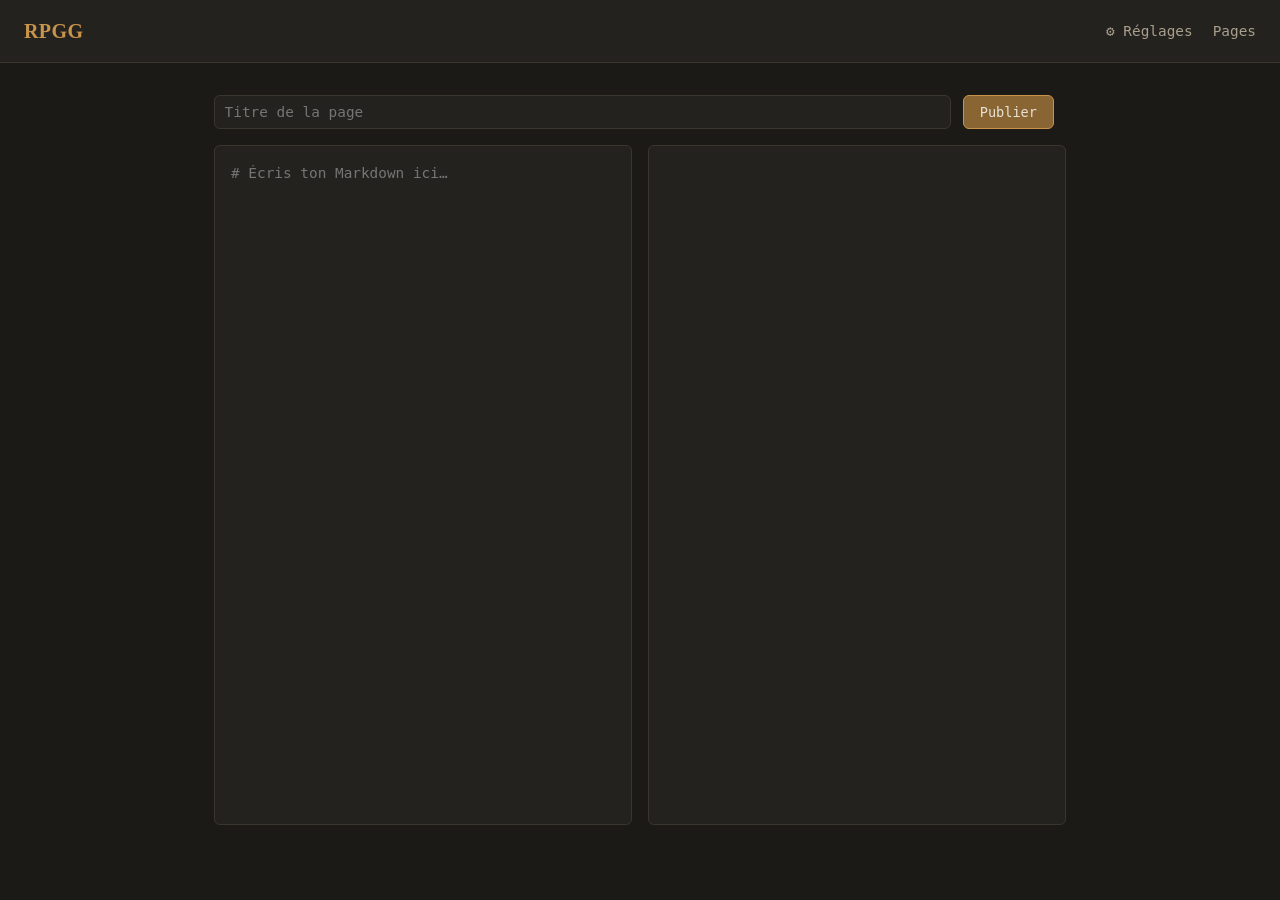
==== editor.html @ 20a568cf "Add static Markdown editor/publisher for RPGG First brick of the static RPG CRM: a no-backend site (" ====
<!doctype html>
<html lang="fr">
<head>
  <meta charset="utf-8" />
  <meta name="viewport" content="width=device-width, initial-scale=1" />
  <title>Éditeur — RPGG</title>
  <link rel="stylesheet" href="css/style.css" />
</head>
<body>
  <header class="site">
    <a class="brand" href="index.html">RPGG</a>
    <nav>
      <a href="#" id="settings-link">⚙ Réglages</a>
      <a href="index.html">Pages</a>
    </nav>
  </header>
  <main>
    <div class="toolbar">
      <input type="text" id="title-input" placeholder="Titre de la page" />
      <button id="publish-btn">Publier</button>
      <button id="delete-btn" class="danger" hidden>Supprimer</button>
      <span id="status-msg"></span>
    </div>
    <div class="editor-layout">
      <textarea id="md-input" placeholder="# Écris ton Markdown ici…" spellcheck="false"></textarea>
      <div id="md-preview"></div>
    </div>
  </main>

  <dialog id="settings-dialog">
    <h2>Réglages de publication</h2>
    <p class="hint">
      Le site est statique : publier une page revient à committer un fichier <code>.md</code>
      dans ce dépôt via l'API GitHub, directement depuis ton navigateur. Le token n'est
      jamais envoyé ailleurs qu'à <code>api.github.com</code> et reste stocké en local
      (localStorage) sur cet appareil.
    </p>
    <label for="owner-input">Propriétaire (owner)</label>
    <input type="text" id="owner-input" />
    <label for="repo-input">Dépôt (repo)</label>
    <input type="text" id="repo-input" />
    <label for="branch-input">Branche</label>
    <input type="text" id="branch-input" />
    <label for="token-input">Token GitHub (fine-grained, droit "Contents: read & write")</label>
    <input type="password" id="token-input" placeholder="ghp_…" autocomplete="off" />
    <div class="dialog-actions">
      <button type="button" class="secondary" id="settings-cancel">Fermer</button>
      <button type="button" id="settings-save">Enregistrer</button>
    </div>
  </dialog>

  <script src="js/vendor/marked.min.js"></script>
  <script src="js/app.js"></script>
  <script>
    const params = new URLSearchParams(location.search);
    const editSlug = params.get("slug");

    const titleInput = document.getElementById("title-input");
    const mdInput = document.getElementById("md-input");
    const preview = document.getElementById("md-preview");
    const statusMsg = document.getElementById("status-msg");
    const publishBtn = document.getElementById("publish-btn");
    const deleteBtn = document.getElementById("delete-btn");
    const dialog = document.getElementById("settings-dialog");

    function updatePreview() {
      preview.innerHTML = RPGG.renderMarkdown(mdInput.value || "");
    }
    mdInput.addEventListener("input", updatePreview);

    document.getElementById("settings-link").addEventListener("click", (e) => {
      e.preventDefault();
      const cfg = RPGG.getConfig();
      document.getElementById("owner-input").value = cfg.owner;
      document.getElementById("repo-input").value = cfg.repo;
      document.getElementById("branch-input").value = cfg.branch;
      document.getElementById("token-input").value = RPGG.getToken();
      dialog.showModal();
    });
    document.getElementById("settings-cancel").addEventListener("click", () => dialog.close());
    document.getElementById("settings-save").addEventListener("click", () => {
      RPGG.setConfig({
        owner: document.getElementById("owner-input").value.trim(),
        repo: document.getElementById("repo-input").value.trim(),
        branch: document.getElementById("branch-input").value.trim() || "main",
      });
      RPGG.setToken(document.getElementById("token-input").value.trim());
      dialog.close();
    });

    function setStatus(msg, type) {
      statusMsg.textContent = msg;
      statusMsg.className = type || "";
    }

    let currentSlug = null;

    async function loadForEdit(slug) {
      try {
        setStatus("Chargement de la page…");
        const raw = await RPGG.fetchPage(slug);
        const { meta, body } = RPGG.parseFrontMatter(raw);
        titleInput.value = meta.title || slug;
        mdInput.value = body.trim();
        currentSlug = slug;
        deleteBtn.hidden = false;
        updatePreview();
        setStatus("");
      } catch (err) {
        setStatus(`Erreur : ${err.message}`, "error");
      }
    }

    publishBtn.addEventListener("click", async () => {
      const title = titleInput.value.trim();
      if (!title) return setStatus("Un titre est requis.", "error");
      if (!mdInput.value.trim()) return setStatus("Le contenu est vide.", "error");
      const slug = currentSlug || RPGG.slugify(title);
      publishBtn.disabled = true;
      setStatus("Publication en cours…");
      try {
        await RPGG.publishPage({ slug, title, markdown: mdInput.value });
        currentSlug = slug;
        deleteBtn.hidden = false;
        setStatus("Publié ✓", "ok");
      } catch (err) {
        setStatus(`Erreur : ${err.message}`, "error");
      } finally {
        publishBtn.disabled = false;
      }
    });

    deleteBtn.addEventListener("click", async () => {
      if (!currentSlug) return;
      if (!confirm(`Supprimer la page "${titleInput.value}" ?`)) return;
      try {
        await RPGG.deletePage(currentSlug, titleInput.value);
        location.href = "index.html";
      } catch (err) {
        setStatus(`Erreur : ${err.message}`, "error");
      }
    });

    if (editSlug) {
      loadForEdit(editSlug);
    } else {
      updatePreview();
    }
  </script>
</body>
</html>
---- css/style.css ----
:root {
  --bg: #1b1a17;
  --bg-panel: #24221e;
  --fg: #e8e2d4;
  --fg-muted: #a89f8c;
  --accent: #c8934a;
  --accent-dim: #8a6534;
  --border: #3a362e;
  --danger: #b1493f;
  --radius: 6px;
  --mono: ui-monospace, SFMono-Regular, Menlo, Consolas, monospace;
  --serif: Georgia, "Iowan Old Style", "Palatino Linotype", serif;
}

* { box-sizing: border-box; }

html, body {
  margin: 0;
  padding: 0;
  background: var(--bg);
  color: var(--fg);
  font-family: var(--serif);
  line-height: 1.5;
}

a { color: var(--accent); }
a:hover { color: var(--accent-dim); }

header.site {
  display: flex;
  align-items: center;
  justify-content: space-between;
  padding: 1rem 1.5rem;
  border-bottom: 1px solid var(--border);
  background: var(--bg-panel);
}

header.site .brand {
  font-size: 1.25rem;
  font-weight: bold;
  letter-spacing: 0.02em;
  color: var(--accent);
  text-decoration: none;
}

header.site nav a {
  margin-left: 1rem;
  text-decoration: none;
  color: var(--fg-muted);
  font-family: var(--mono);
  font-size: 0.9rem;
}

header.site nav a:hover { color: var(--fg); }

main {
  max-width: 900px;
  margin: 0 auto;
  padding: 2rem 1.5rem 4rem;
}

.page-list {
  list-style: none;
  padding: 0;
}

.page-list li {
  padding: 0.85rem 0;
  border-bottom: 1px solid var(--border);
}

.page-list li a {
  font-size: 1.1rem;
  text-decoration: none;
}

.page-list .meta {
  display: block;
  color: var(--fg-muted);
  font-family: var(--mono);
  font-size: 0.8rem;
  margin-top: 0.2rem;
}

.empty-state {
  color: var(--fg-muted);
  font-style: italic;
}

.editor-layout {
  display: grid;
  grid-template-columns: 1fr 1fr;
  gap: 1rem;
  height: calc(100vh - 220px);
  min-height: 400px;
}

textarea#md-input {
  width: 100%;
  height: 100%;
  resize: none;
  background: var(--bg-panel);
  color: var(--fg);
  border: 1px solid var(--border);
  border-radius: var(--radius);
  padding: 1rem;
  font-family: var(--mono);
  font-size: 0.9rem;
  line-height: 1.6;
}

#md-preview {
  overflow-y: auto;
  border: 1px solid var(--border);
  border-radius: var(--radius);
  padding: 1rem 1.25rem;
  background: var(--bg-panel);
}

#md-preview img { max-width: 100%; }
#md-preview pre { overflow-x: auto; background: #16150f; padding: 0.75rem; border-radius: var(--radius); }
#md-preview blockquote { border-left: 3px solid var(--accent-dim); margin-left: 0; padding-left: 1rem; color: var(--fg-muted); }

.toolbar {
  display: flex;
  align-items: center;
  gap: 0.75rem;
  margin-bottom: 1rem;
  flex-wrap: wrap;
}

.toolbar input[type="text"] {
  background: var(--bg-panel);
  color: var(--fg);
  border: 1px solid var(--border);
  border-radius: var(--radius);
  padding: 0.5rem 0.6rem;
  font-family: var(--mono);
  font-size: 0.9rem;
}

#title-input { flex: 1; min-width: 200px; }

button, .btn {
  background: var(--accent-dim);
  color: var(--fg);
  border: 1px solid var(--accent);
  border-radius: var(--radius);
  padding: 0.5rem 1rem;
  font-family: var(--mono);
  font-size: 0.85rem;
  cursor: pointer;
}

button:hover { background: var(--accent); color: #1b1a17; }
button:disabled { opacity: 0.5; cursor: not-allowed; }

button.secondary {
  background: transparent;
  border-color: var(--border);
  color: var(--fg-muted);
}
button.secondary:hover { background: var(--bg-panel); color: var(--fg); }

button.danger { border-color: var(--danger); }
button.danger:hover { background: var(--danger); color: var(--fg); }

#status-msg {
  font-family: var(--mono);
  font-size: 0.85rem;
  color: var(--fg-muted);
  min-height: 1.2em;
}
#status-msg.error { color: var(--danger); }
#status-msg.ok { color: #7fa86a; }

dialog#settings-dialog {
  background: var(--bg-panel);
  color: var(--fg);
  border: 1px solid var(--border);
  border-radius: var(--radius);
  padding: 1.5rem;
  max-width: 420px;
}
dialog#settings-dialog::backdrop { background: rgba(0,0,0,0.6); }
dialog label { display: block; margin-top: 0.75rem; font-family: var(--mono); font-size: 0.8rem; color: var(--fg-muted); }
dialog input[type="text"], dialog input[type="password"] {
  width: 100%;
  margin-top: 0.25rem;
  background: var(--bg);
  color: var(--fg);
  border: 1px solid var(--border);
  border-radius: var(--radius);
  padding: 0.5rem;
  font-family: var(--mono);
}
dialog .dialog-actions { margin-top: 1.25rem; display: flex; justify-content: flex-end; gap: 0.5rem; }
dialog p.hint { color: var(--fg-muted); font-size: 0.8rem; }

.page-content h1:first-child { margin-top: 0; }
.page-meta {
  font-family: var(--mono);
  font-size: 0.8rem;
  color: var(--fg-muted);
  margin-bottom: 1.5rem;
  padding-bottom: 1rem;
  border-bottom: 1px solid var(--border);
}

@media (max-width: 700px) {
  .editor-layout { grid-template-columns: 1fr; height: auto; }
  textarea#md-input { height: 300px; }
  #md-preview { height: 300px; }
}
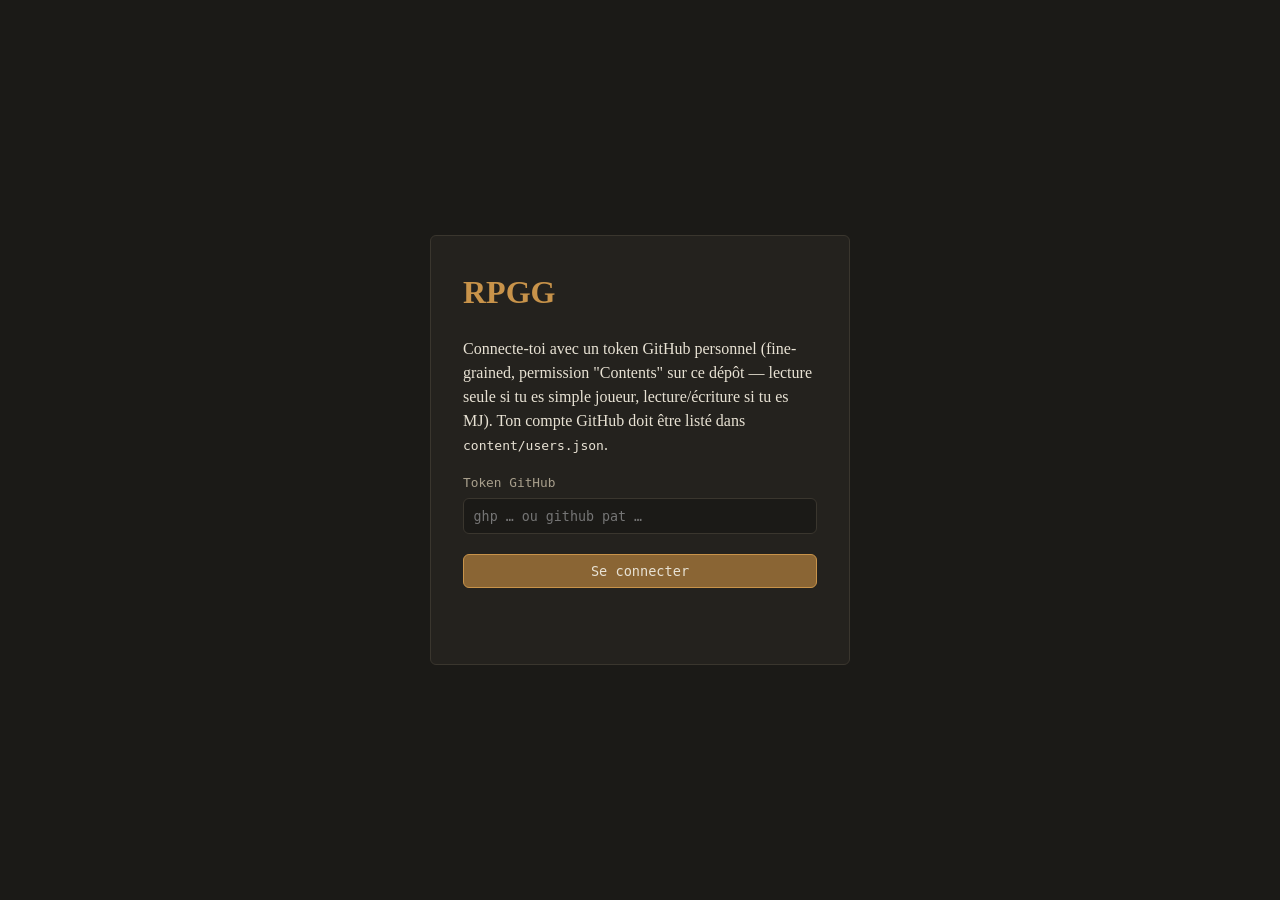
==== commit 8b255381: "Add login with GM/player roles and per-page visibility Pages now live in content/pages/public/ or co" ====
--- a/editor.html
+++ b/editor.html
@@ -10,13 +10,17 @@
   <header class="site">
     <a class="brand" href="index.html">RPGG</a>
     <nav>
-      <a href="#" id="settings-link">⚙ Réglages</a>
       <a href="index.html">Pages</a>
+      <a href="#" id="logout-link">Déconnexion</a>
     </nav>
   </header>
   <main>
     <div class="toolbar">
       <input type="text" id="title-input" placeholder="Titre de la page" />
+      <select id="visibility-select">
+        <option value="public">Visible par tous</option>
+        <option value="gm">Réservé au MJ</option>
+      </select>
       <button id="publish-btn">Publier</button>
       <button id="delete-btn" class="danger" hidden>Supprimer</button>
       <span id="status-msg"></span>
@@ -27,124 +31,99 @@
     </div>
   </main>
 
-  <dialog id="settings-dialog">
-    <h2>Réglages de publication</h2>
-    <p class="hint">
-      Le site est statique : publier une page revient à committer un fichier <code>.md</code>
-      dans ce dépôt via l'API GitHub, directement depuis ton navigateur. Le token n'est
-      jamais envoyé ailleurs qu'à <code>api.github.com</code> et reste stocké en local
-      (localStorage) sur cet appareil.
-    </p>
-    <label for="owner-input">Propriétaire (owner)</label>
-    <input type="text" id="owner-input" />
-    <label for="repo-input">Dépôt (repo)</label>
-    <input type="text" id="repo-input" />
-    <label for="branch-input">Branche</label>
-    <input type="text" id="branch-input" />
-    <label for="token-input">Token GitHub (fine-grained, droit "Contents: read & write")</label>
-    <input type="password" id="token-input" placeholder="ghp_…" autocomplete="off" />
-    <div class="dialog-actions">
-      <button type="button" class="secondary" id="settings-cancel">Fermer</button>
-      <button type="button" id="settings-save">Enregistrer</button>
-    </div>
-  </dialog>
-
   <script src="js/vendor/marked.min.js"></script>
   <script src="js/app.js"></script>
   <script>
-    const params = new URLSearchParams(location.search);
-    const editSlug = params.get("slug");
+    const session = RPGG.requireSession();
+    if (session && session.role !== "gm") {
+      location.href = "index.html";
+    } else if (session) {
+      document.getElementById("logout-link").addEventListener("click", (e) => {
+        e.preventDefault();
+        RPGG.clearSession();
+        location.href = "login.html";
+      });
 
-    const titleInput = document.getElementById("title-input");
-    const mdInput = document.getElementById("md-input");
-    const preview = document.getElementById("md-preview");
-    const statusMsg = document.getElementById("status-msg");
-    const publishBtn = document.getElementById("publish-btn");
-    const deleteBtn = document.getElementById("delete-btn");
-    const dialog = document.getElementById("settings-dialog");
+      const params = new URLSearchParams(location.search);
+      const editSlug = params.get("slug");
+      const editVisibility = params.get("v") === "gm" ? "gm" : "public";
 
-    function updatePreview() {
-      preview.innerHTML = RPGG.renderMarkdown(mdInput.value || "");
-    }
-    mdInput.addEventListener("input", updatePreview);
+      const titleInput = document.getElementById("title-input");
+      const visibilitySelect = document.getElementById("visibility-select");
+      const mdInput = document.getElementById("md-input");
+      const preview = document.getElementById("md-preview");
+      const statusMsg = document.getElementById("status-msg");
+      const publishBtn = document.getElementById("publish-btn");
+      const deleteBtn = document.getElementById("delete-btn");
 
-    document.getElementById("settings-link").addEventListener("click", (e) => {
-      e.preventDefault();
-      const cfg = RPGG.getConfig();
-      document.getElementById("owner-input").value = cfg.owner;
-      document.getElementById("repo-input").value = cfg.repo;
-      document.getElementById("branch-input").value = cfg.branch;
-      document.getElementById("token-input").value = RPGG.getToken();
-      dialog.showModal();
-    });
-    document.getElementById("settings-cancel").addEventListener("click", () => dialog.close());
-    document.getElementById("settings-save").addEventListener("click", () => {
-      RPGG.setConfig({
-        owner: document.getElementById("owner-input").value.trim(),
-        repo: document.getElementById("repo-input").value.trim(),
-        branch: document.getElementById("branch-input").value.trim() || "main",
+      function updatePreview() {
+        preview.innerHTML = RPGG.renderMarkdown(mdInput.value || "");
+      }
+      mdInput.addEventListener("input", updatePreview);
+
+      function setStatus(msg, type) {
+        statusMsg.textContent = msg;
+        statusMsg.className = type || "";
+      }
+
+      let currentSlug = null;
+      let currentVisibility = "public";
+
+      async function loadForEdit(slug, visibility) {
+        try {
+          setStatus("Chargement de la page…");
+          const raw = await RPGG.fetchPage(slug, visibility, session.token);
+          const { meta, body } = RPGG.parseFrontMatter(raw);
+          titleInput.value = meta.title || slug;
+          visibilitySelect.value = visibility;
+          mdInput.value = body.trim();
+          currentSlug = slug;
+          currentVisibility = visibility;
+          deleteBtn.hidden = false;
+          updatePreview();
+          setStatus("");
+        } catch (err) {
+          setStatus(`Erreur : ${err.message}`, "error");
+        }
+      }
+
+      publishBtn.addEventListener("click", async () => {
+        const title = titleInput.value.trim();
+        if (!title) return setStatus("Un titre est requis.", "error");
+        if (!mdInput.value.trim()) return setStatus("Le contenu est vide.", "error");
+        const visibility = visibilitySelect.value;
+        const slug = currentSlug || RPGG.slugify(title);
+        publishBtn.disabled = true;
+        setStatus("Publication en cours…");
+        try {
+          await RPGG.publishPage({ slug, title, markdown: mdInput.value, visibility, token: session.token });
+          currentSlug = slug;
+          currentVisibility = visibility;
+          deleteBtn.hidden = false;
+          setStatus("Publié ✓", "ok");
+        } catch (err) {
+          setStatus(`Erreur : ${err.message}`, "error");
+        } finally {
+          publishBtn.disabled = false;
+        }
       });
-      RPGG.setToken(document.getElementById("token-input").value.trim());
-      dialog.close();
-    });
 
-    function setStatus(msg, type) {
-      statusMsg.textContent = msg;
-      statusMsg.className = type || "";
-    }
+      deleteBtn.addEventListener("click", async () => {
+        if (!currentSlug) return;
+        if (!confirm(`Supprimer la page "${titleInput.value}" ?`)) return;
+        try {
+          await RPGG.deletePage(currentSlug, currentVisibility, titleInput.value, session.token);
+          location.href = "index.html";
+        } catch (err) {
+          setStatus(`Erreur : ${err.message}`, "error");
+        }
+      });
 
-    let currentSlug = null;
-
-    async function loadForEdit(slug) {
-      try {
-        setStatus("Chargement de la page…");
-        const raw = await RPGG.fetchPage(slug);
-        const { meta, body } = RPGG.parseFrontMatter(raw);
-        titleInput.value = meta.title || slug;
-        mdInput.value = body.trim();
-        currentSlug = slug;
-        deleteBtn.hidden = false;
+      if (editSlug) {
+        loadForEdit(editSlug, editVisibility);
+      } else {
         updatePreview();
-        setStatus("");
-      } catch (err) {
-        setStatus(`Erreur : ${err.message}`, "error");
       }
-    }
-
-    publishBtn.addEventListener("click", async () => {
-      const title = titleInput.value.trim();
-      if (!title) return setStatus("Un titre est requis.", "error");
-      if (!mdInput.value.trim()) return setStatus("Le contenu est vide.", "error");
-      const slug = currentSlug || RPGG.slugify(title);
-      publishBtn.disabled = true;
-      setStatus("Publication en cours…");
-      try {
-        await RPGG.publishPage({ slug, title, markdown: mdInput.value });
-        currentSlug = slug;
-        deleteBtn.hidden = false;
-        setStatus("Publié ✓", "ok");
-      } catch (err) {
-        setStatus(`Erreur : ${err.message}`, "error");
-      } finally {
-        publishBtn.disabled = false;
-      }
-    });
-
-    deleteBtn.addEventListener("click", async () => {
-      if (!currentSlug) return;
-      if (!confirm(`Supprimer la page "${titleInput.value}" ?`)) return;
-      try {
-        await RPGG.deletePage(currentSlug, titleInput.value);
-        location.href = "index.html";
-      } catch (err) {
-        setStatus(`Erreur : ${err.message}`, "error");
-      }
-    });
-
-    if (editSlug) {
-      loadForEdit(editSlug);
-    } else {
-      updatePreview();
     }
   </script>
 </body>
--- a/css/style.css
+++ b/css/style.css
@@ -129,7 +129,8 @@
   flex-wrap: wrap;
 }
 
-.toolbar input[type="text"] {
+.toolbar input[type="text"],
+.toolbar select {
   background: var(--bg-panel);
   color: var(--fg);
   border: 1px solid var(--border);
@@ -205,6 +206,72 @@
   margin-bottom: 1.5rem;
   padding-bottom: 1rem;
   border-bottom: 1px solid var(--border);
+}
+
+.login-main {
+  min-height: 100vh;
+  display: flex;
+  align-items: center;
+  justify-content: center;
+  padding: 1.5rem;
+}
+
+.login-card {
+  width: 100%;
+  max-width: 420px;
+  background: var(--bg-panel);
+  border: 1px solid var(--border);
+  border-radius: var(--radius);
+  padding: 2rem;
+}
+
+.login-card .brand {
+  color: var(--accent);
+  margin-top: 0;
+}
+
+.login-card label {
+  display: block;
+  margin-top: 1rem;
+  font-family: var(--mono);
+  font-size: 0.8rem;
+  color: var(--fg-muted);
+}
+
+.login-card input {
+  width: 100%;
+  margin-top: 0.35rem;
+  background: var(--bg);
+  color: var(--fg);
+  border: 1px solid var(--border);
+  border-radius: var(--radius);
+  padding: 0.6rem;
+  font-family: var(--mono);
+}
+
+.login-card button {
+  width: 100%;
+  margin-top: 1.25rem;
+}
+
+.role-badge {
+  font-family: var(--mono);
+  font-size: 0.75rem;
+  color: var(--fg-muted);
+  border: 1px solid var(--border);
+  border-radius: var(--radius);
+  padding: 0.15rem 0.5rem;
+  margin-left: 0.5rem;
+}
+
+.gm-tag {
+  font-family: var(--mono);
+  font-size: 0.7rem;
+  color: var(--danger);
+  border: 1px solid var(--danger);
+  border-radius: var(--radius);
+  padding: 0.1rem 0.4rem;
+  margin-left: 0.5rem;
 }
 
 @media (max-width: 700px) {
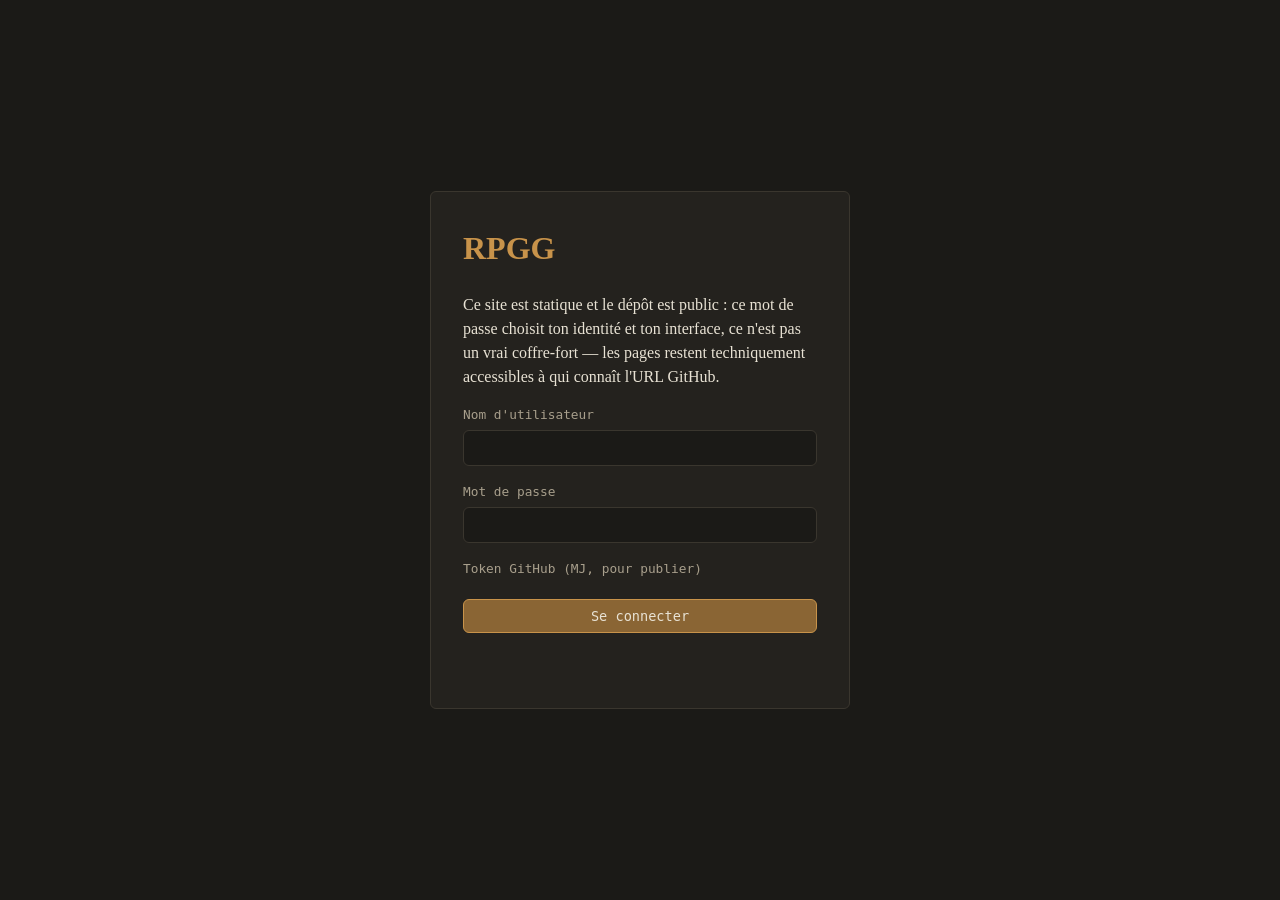
==== commit 2c750787: "Switch login to a static username/password gate The repo has to stay public (private hosting isn't a" ====
--- a/editor.html
+++ b/editor.html
@@ -72,7 +72,7 @@
       async function loadForEdit(slug, visibility) {
         try {
           setStatus("Chargement de la page…");
-          const raw = await RPGG.fetchPage(slug, visibility, session.token);
+          const raw = await RPGG.fetchPage(slug, visibility);
           const { meta, body } = RPGG.parseFrontMatter(raw);
           titleInput.value = meta.title || slug;
           visibilitySelect.value = visibility;
